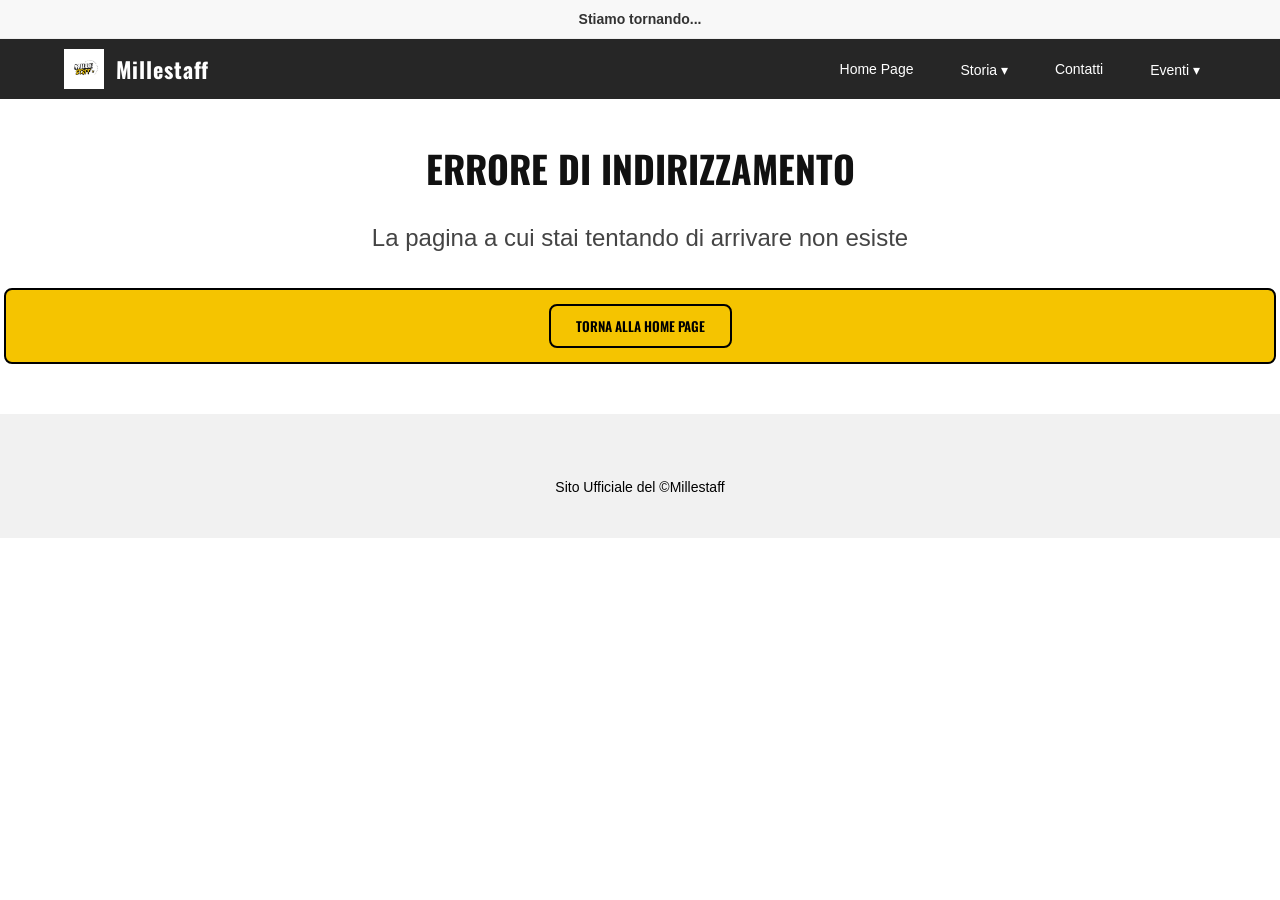
==== index.html @ 700ab234 "Update index.html" ====
<!DOCTYPE html>
<html lang="it">
<head>
    <title>Millestaff</title>
    <link rel="stylesheet" href="https://fonts.googleapis.com/css2?family=Oswald:wght@400;600;700&display=swap">
    <link rel="stylesheet" href="sito.css">
    <link rel="icon" href="logo.jpg">
     <meta charset="UTF-8">
    <meta name="viewport" content="width=device-width, initial-scale=1.0">
</head>
<body>

    <!-- Barra "Prossimamente" in cima -->
    <div id="banner-top">Stiamo tornando...</div>

        <!-- Navbar -->
<nav id="barra-nav">
    <div id="nav-logo">
        <img src="logo.jpg" alt="logo" width="40px">
        <span id="nav-title">Millestaff</span>
    </div>
    
    <div id="nav-links">
        <a onclick="mostraPagina('millestaff')" class="nav-link active">Home Page</a>
        <!-- Contenitore Dropdown -->
        <div class="dropdown">
            <a class="nav-link">Storia ▾</a>
            <ul class="dropdown-content">
                <li><a onclick="mostraPagina('storia')">La nostra Storia</a></li>
                <li><a onclick="mostraPagina('storia-extra')">Informazioni Staff</a></li>
            </ul>
        </div>
        <a onclick="mostraPagina('contatti')" class="nav-link">Contatti</a>
        <!-- Drop pagina eventi -->
        <div class="dropdown">
            <a class="nav-link">Eventi ▾</a>
            <ul class="dropdown-content">
                <li><a onclick="mostraPagina('eventi')">Eventi</a></li>
                <li><a onclick="mostraPagina('eventi-conclusi')">Conclusi</a></li>
            </ul>
        </div>
    </div>
</nav>


    <!-- ======================
         PAGINA ERRORE 404
         ====================== -->
    <div id="errore-404" style="display: none;">
    <div id="intestazione-home" style="display: none;">
        <div id="hero-content">
            <h1>MILLESTAFF</h1>
        </div>

    </div>
        <div id="contenuto">
            <h2>ERRORE DI INDIRIZZAMENTO</h2>
            <p class="sottotitolo">La pagina a cui stai tentando di arrivare non esiste</p>
				<div id="bottone">            
            	<a onclick="mostraPagina('home')">
            		<button id="bottone" style="align-content: center;">Torna alla Home Page</button>
            	</a>
				</div>        
        </div>
    </div>

    <!-- ======================
         PAGINA HOME 
         ====================== -->
    <div id="pagina-" class="pagina">
        <!-- Titolo hero -->
    <!-- Intestazione con immagine di sfondo -->
    <div id="intestazione-home">
        <div id="hero-content">
            <h1>MILLESTAFF</h1>
        </div>

    </div>
        <div id="contenuto">
            <h2>VI DIAMO IL BENVENUTO NEL SITO DELLO STAFF!</h2>
            <p class="sottotitolo">Ecco a voi il sito ufficiale di Millestaff!</p>
            <p class="comunicazione">⚠️ <em>COMUNICAZIONE UFFICIALE</em> ⚠️</p>
            <p class="testo">
                È con grande piacere che comunico la riapertura del Gruppo Staff,<br>
                Con una nuova gestione e con tante nuove idee lo Staff riapre i battenti col nome di<br>
                "Millestaff"<br>
                <br>
                A seguito della sospensione del Progetto "Gruppo Staff"<br>
                abbiamo avuto tempo per valutare con calma tutti gli eventi e le attività segnandoci<br>
                e correggendo le criticità riscontrate,<br>
                il tutto per organizzare eventi sempre migliori!.
            </p>

            <div id="colonne-home">
                <div class="colonna">
                    <a onclick="mostraPagina('eventi')"><img src="calendario.png" alt="Calendario" height="217px"></a>
                    <h3>CALENDARIO</h3>
                    <p>Visualizza tutti gli eventi in programma<br>e anche quelli passati!</p>
                </div>
                <div class="colonna">
                    <a onclick="mostraPagina('storia')"><img src="logo.png" alt="Informazioni" height="217px"></a>
                    <h3>INFORMAZIONI</h3>
                    <p>Leggi la storia dello staff,<br>e ricava tutte le informazioni utili!</p>
                </div>
                <div class="colonna">
                    <a onclick="mostraPagina('contatti')"><img src="contatti.png" alt="Contatti" height="217px"></a>
                    <h3>CONTATTI</h3>
                    <p>Vuoi organizzare un evento?<br>Hai bisogno di informazioni?</p>
                </div>
            </div>
        </div>
    </div>

    <!-- ======================
         PAGINA STORIA
         ====================== -->
	<div id="pagina-storia" class="pagina">
   	<div id="intestazione" style="background-image: url('img/logo.png')">
  	  	</div>
      	<div id="contenuto-storia">
         	<h2>LA NOSTRA STORIA</h2>
            <p class="testo">Ciao a tutti! Siamo il Millestaff, quello che una volta si faceva chiamare "Stuff",<br>
							La nostra passione è organizzare attività di intrattenimento, creando momenti divertenti e coinvolgenti per la nostra comunità.<br>
							Unisciti a noi e scopri il divertimento senza limiti che solo "Stuff" sa offrire!<br><br> 
							IL DIVERTIMENTO CON NOI È ASSICURATO<br></p>
		   		<div class="bottone">
		  				<a onclick="mostraPagina('storia-extra')">
							<button id="bottone" name="Ulteriori informazioni" type="button" style="max-width: 120pt">Ulteriori Informazioni</button>        
						</a>
         		</div>
         </div>
    </div>

    <!-- ======================
         PAGINA ULTERIORI INFO
         ====================== -->
    <div id="pagina-storia-extra" class="pagina">
        <div id="contenuto">
         	<h2>INFORMAZIONI</h2>
        		<h3>LA NOSTRA STORIA</h3>     		
            <p class="testo">Il Gruppo Staff di Millesimo è un gruppo di ragazzi che organizzano delle attività ed eventi per animare 
            l'oratorio di Millesimo, è formato da ragazzi di 3°Media e 1° Superiore supervisionati e aiutati dagli animatori della parrocchia.
            Il gruppo è stato fondato il 3 marzo 2022 da Denis Liccardo, con l'aiuto di Federica Pirotti e Federico Pedrazzi.
				per animare le serate del Venerdì e Sabato sera. Iniziarono ad organizzare una sorta discoteca (chiamata da loro "DiscoMusik")
				all'interno durante l'inverno, alternando anche con una sorta di cinema. durante l'arrivo dell'estate la discoteca è stata 
				spostata nei campi esterni, soprattutto per intrattenere con la musica chi giocava nei campi esterni.
				Il gruppo ha organizzato anche serate giochi, con il gioco della bottiglia, oppure quello della scatola, ma anche delle
				attività per cui si è lavorato più di un mese, "Cluedo in real life" , le squadre dovevano scoprire chi è morto, e chi lo ha 
				ucciso.<br><br>
				Durante la pausa estiva, si ha continuato a lavorare per creare il nuovo logo, e per organizzare qualche attività.
				Domenica 22 Ottobre 2023, venne creato l'accordo tra il Gruppo Staff e gli animatori che permette i ragazzi dello Staff ad 
				aiutare nella realizzazione dei progetti con l’aiuto degli animatori.<br></p>
         </div>
    </div>
    <!-- ======================
         PAGINA CONTATTI
         ====================== -->
    <div id="pagina-contatti" class="pagina">
        <div id="contenuto-contatti">
            <h2>CONTATTI</h2>
            <p class="comunicazione" style="text-align: center;">⚠️ <em>COMUNICAZIONE UFFICIALE</em> ⚠️</p>
            <p class="testo">Dal 12 Aprile 2024 sino a prossima comunicazione prendere per valido solo il contatto "Denis Liccardo"<br>
				I social e le email rimarranno attive con risposta automatica e da parte di un utente (a orario ridotto)</p>
        </div>
        <div id="colonne-home">
        	<div class="colonna">
				<h2>TELEFONO</h2>  
				<a href="tel:+393501453400">
				<button id="bottone" type="button" style="width: 100%">Denis Liccardo</button>
				</a>   
        	</div>
        	<div class="colonna">
				<h2>INSTAGRAM</h2>    
				<a href="https://sites.google.com/view/gruppostaff">
				<button id="bottone" type="button" style="width: 100%">Millestaff</button>
				</a>      	
        	</div>
        	<div class="colonna">
				<h2>E-MAIL</h2>  
				<a href="mailto:tgsanluigi@gmail.com">
				<button id="bottone" type="button" style="width: 100%">Centralino</button>
				</a>         	
        	</div>
        </div>
    </div>
    <!-- ======================
         PAGINA EVENTI
         ====================== -->
    <div id="pagina-eventi" class="pagina">
        <div id="contenuto">
         	<h2>EVENTI</h2>
        		<h3>Visualizza gli eventi e le attività!</h3>     		
				<div id="colonne-home" class="bottone">
					<div class="colonna">
						<a onclick="mostraPagina('eventi-prox')">
						<button id="bottone" type="button" style="width: 100%">Eventi in programma</button>
						</a>    
					</div>
					<div class="colonna">
						<a onclick="mostraPagina('eventi-conclusi')">
						<button id="bottone" type="button" style="width: 100%">Eventi conclusi</button>
						</a>
					</div>
				</div>	
					<h2>CALENDARIO</h2>
					<h3>Al momento il servizio calendario non è attivo<br>Ci scusiamo per il disagio</h3>
         </div>
    </div>
    
	<!-- ======================
         PAGINA CONCLUSI
         ====================== -->
    <div id="pagina-eventi-conclusi" class="pagina">
        <div id="contenuto">
            <h2>EVENTI CONCLUSI</h2>
            <p class="testo">È presentato in seguito lo storico degli eventi importanti organizzati dallo staff</p>
        </div>
        <div id="colonne-home">
        	<div class="colonna">
				<h2>2023</h2>  
				<a onclick="mostraPagina('1-torneo-zonale')">
				<button id="bottone" type="button" style="width: 100%">1° Torneo Zonale | 13 Ottobre</button>
				</a>
				<a onclick="mostraPagina('natale-2023')">
				<button id="bottone" type="button" style="width: 100%">Festa di Natale | ... Dicembre</button>
				</a>   
        	</div>
        	<div class="colonna">
				<h2>2024</h2>
				<a onclick="mostraPagina('2-torneo-zonale')">
				<button id="bottone" type="button" style="width: 100%">2° Torneo Zonale | 2 Aprile</button>
				</a>
        	</div>
        </div>
    </div>
    
    
    <!-- Piè di pagina -->
    <footer> <br>Sito Ufficiale del ©Millestaff</footer>

<script>
function mostraPagina(idRichiesto, aggiornaUrl = true) {
    // 1. Nasconde tutte le pagine e l'errore
    const sezioni = document.querySelectorAll('.pagina');
    sezioni.forEach(s => s.style.display = 'none');
    document.getElementById('errore-404').style.display = 'none';

    const target = document.getElementById('pagina-' + idRichiesto);
    const repoName = '/millestaff'; // Nome del repository GitHub

    if (target) {
        target.style.display = 'block';
        if (aggiornaUrl) {
            // Genera il percorso corretto mantenendo il nome del repository
            const path = idRichiesto === 'home'
                ? repoName + '/'
                : repoName + '/' + idRichiesto.replace(/-/g, '/');
            history.pushState({ pagina: idRichiesto }, '', path);
        }
    } else {
        document.getElementById('errore-404').style.display = 'block';
        if (aggiornaUrl) {
            history.pushState({ pagina: null }, '', repoName + '/' + idRichiesto);
        }
    }

    // Gestione classe active sui link della barra di navigazione
    document.querySelectorAll('.nav-link').forEach(link => link.classList.remove('active'));
}

// Gestisce il tasto Indietro/Avanti del browser
window.addEventListener('popstate', function(e) {
    if (e.state && e.state.pagina) {
        mostraPagina(e.state.pagina, false);
    } else {
        mostraPagina('home', false);
    }
});

// Legge l'URL al caricamento per gestire link diretti
window.onload = function() {
    const repoName = '/millestaff';
    let path = window.location.pathname;

    // Rimuove il nome del repository dal percorso per capire quale pagina mostrare
    if (path.startsWith(repoName)) {
        path = path.substring(repoName.length);
    }
    
    // Pulisce gli slash iniziali e finali rimasti
    path = path.replace(/^\//, '').replace(/\/$/, '');
    
    if (!path || path === '' || path === 'index.html') {
        mostraPagina('home', false);
    } else {
        // Converte /eventi/conclusi → eventi-conclusi
        const idPagina = path.replace(/\//g, '-');
        mostraPagina(idPagina, false);
    }

    // Imposta lo stato iniziale nello storico del browser
    const statoIniziale = path && path !== 'index.html' ? path.replace(/\//g, '-') : 'home';
    history.replaceState(
        { pagina: statoIniziale },
        '',
        window.location.pathname
    );
};
</script>


</body>
</html>
---- sito.css ----
/* ============================================
   MILLESTAFF - sito.css (Versione Ottimizzata)
   ============================================ */

* {
    margin: 0;
    padding: 0;
    box-sizing: border-box;
}

body {
    font-family: 'Segoe UI', Tahoma, Geneva, Verdana, sans-serif;
    background-color: white;
    line-height: 1.6;
}

/* ---- BANNER TOP ---- */
#banner-top {
    background-color: #f8f8f8;
    color: #333;
    text-align: center;
    font-size: 14px;
    padding: 8px 0;
    border-bottom: 1px solid #eee;
    font-weight: 600;
}

/* ---- ERO / INTESTAZIONI ---- */
#intestazione-home, #intestazione {
    background-image: url('intestazione-home.jpg');
    background-repeat: no-repeat;
    background-position: center center;
    background-size: cover;
    background-attachment: fixed;
    display: flex;
    flex-direction: column;
    min-height: 450px;
    justify-content: center;
    align-items: center;
}

#intestazione {
    opacity: 0.85; /* Leggermente più visibile per leggere meglio */
}

/* ---- NAVBAR ---- */
#barra-nav {
    display: flex;
    align-items: center;
    justify-content: space-between;
    background-color: rgba(0, 0, 0, 0.85);
    padding: 10px 5%;
    position: sticky;
    top: 0;
    z-index: 1000;
    backdrop-filter: blur(5px); /* Effetto sfocato moderno */
}

#nav-logo {
    display: flex;
    align-items: center;
    gap: 12px;
}

#nav-title {
    color: white;
    font-family: 'Oswald', sans-serif;
    font-size: 22px;
    font-weight: 700;
    letter-spacing: 1px;
}

#nav-links {
    display: flex;
    align-items: center;
    gap: 15px;
}

.nav-link {
    color: white;
    text-decoration: none;
    font-size: 14px;
    padding: 8px 16px;
    border-radius: 4px;
    transition: 0.3s;
    cursor: pointer;
}

.nav-link:hover {
    background-color: rgba(255, 255, 255, 0.2);
}

.nav-link.active {
    background-color: #f5c400;
    color: black;
}

/* ---- DROPDOWN MENU ---- */
.dropdown {
    position: relative;
    display: inline-block;
}

.dropdown-content {
    display: none;
    position: absolute;
    background-color: white;
    min-width: 200px;
    box-shadow: 0px 8px 16px rgba(0,0,0,0.2);
    z-index: 1;
    border-radius: 4px;
    top: 100%;
}

.dropdown:hover .dropdown-content {
    display: block;
}

.dropdown-content li a {
    color: black;
    padding: 12px 16px;
    text-decoration: none;
    display: block;
    font-size: 14px;
    transition: 0.2s;
}

.dropdown-content li a:hover {
    background-color: #f5c400;
}

/* ---- TITOLI E TESTI ---- */
h1 {
    font-family: 'Oswald', sans-serif;
    font-size: 60pt;
    color: white;
    text-align: center;
    text-decoration: underline;
    text-decoration-color: #f5c400;
    text-decoration-thickness: 8px;
    letter-spacing: 4px;
    text-shadow: 3px 3px 10px rgba(0,0,0,0.6);
}

h2 {
    font-family: 'Oswald', sans-serif;
    font-size: 28pt;
    color: #111;
    text-align: center;
    margin: 40px 0 20px;
    text-transform: uppercase;
}

#contenuto {
    /*padding: 40px 10%;*/
    text-align: center;
}

.sottotitolo {
    font-size: 18pt;
    color: #444;
    margin-bottom: 30px;
}

.comunicazione {
    font-size: 14pt;
    color: #d9534f; /* Un rosso discreto per l'avviso */
    font-weight: bold;
    margin-bottom: 20px;
}

.testo {
    font-size: 13pt;
    color: #333;
    max-width: 800px;
    margin: 0 auto;
    line-height: 1.8;
}

/* ---- COLONNE HOME ---- */
#colonne-home {
    display: flex;
    flex-wrap: wrap;
    justify-content: center;
    gap: 40px;
    padding: 30px 20px;
}

.colonna {
    flex: 1;
    min-width: 250px;
    max-width: 300px;
    /*padding: 20px;*/
    transition: transform 0.3s;
    justify-content: center; 
}

.colonna:hover {
    transform: translateY(-10px);
}

.colonna img {
    max-width: 100%;
    height: auto;
    margin-bottom: 20px;
    cursor: pointer;
}

.colonna h3 {
    font-family: 'Oswald', sans-serif;
    font-size: 18px;
    margin-bottom: 10px;
}

/* ---- BOTTONI ---- */
.bottone {
    display: flex;
    justify-content: center;
    padding: 20px;
}

button, #bottone {
    background-color: #f5c400;
    color: black;
    border: 2px solid black;
    border-radius: 8px;
    padding: 10px 25px;
    font-family: 'Oswald', sans-serif;
    font-weight: 600;
    cursor: pointer;
    transition: 0.3s;
    text-transform: uppercase;
    justify-content: center; 
    display: flex;
    align-items: center;
    margin: 4px;
}

button:hover {
    background-color: black;
    color: #f5c400;
    transform: scale(1.05);
}

/* ---- FOOTER E PAGINE ---- */
.pagina {
    display: none;
    animation: fadeIn 0.5s;
}

@keyframes fadeIn {
    from { opacity: 0; }
    to { opacity: 1; }
}

footer {
    padding: 40px 0;
    text-align: center;
    background-color: #f1f1f1;
    margin-top: 50px;
    font-size: 14px;
}

/* ---- UTILITY ---- */
a { text-decoration: none; color: inherit; }

#errore-404 {
   display: none;
}
#pagina-home {
   display: block;
}
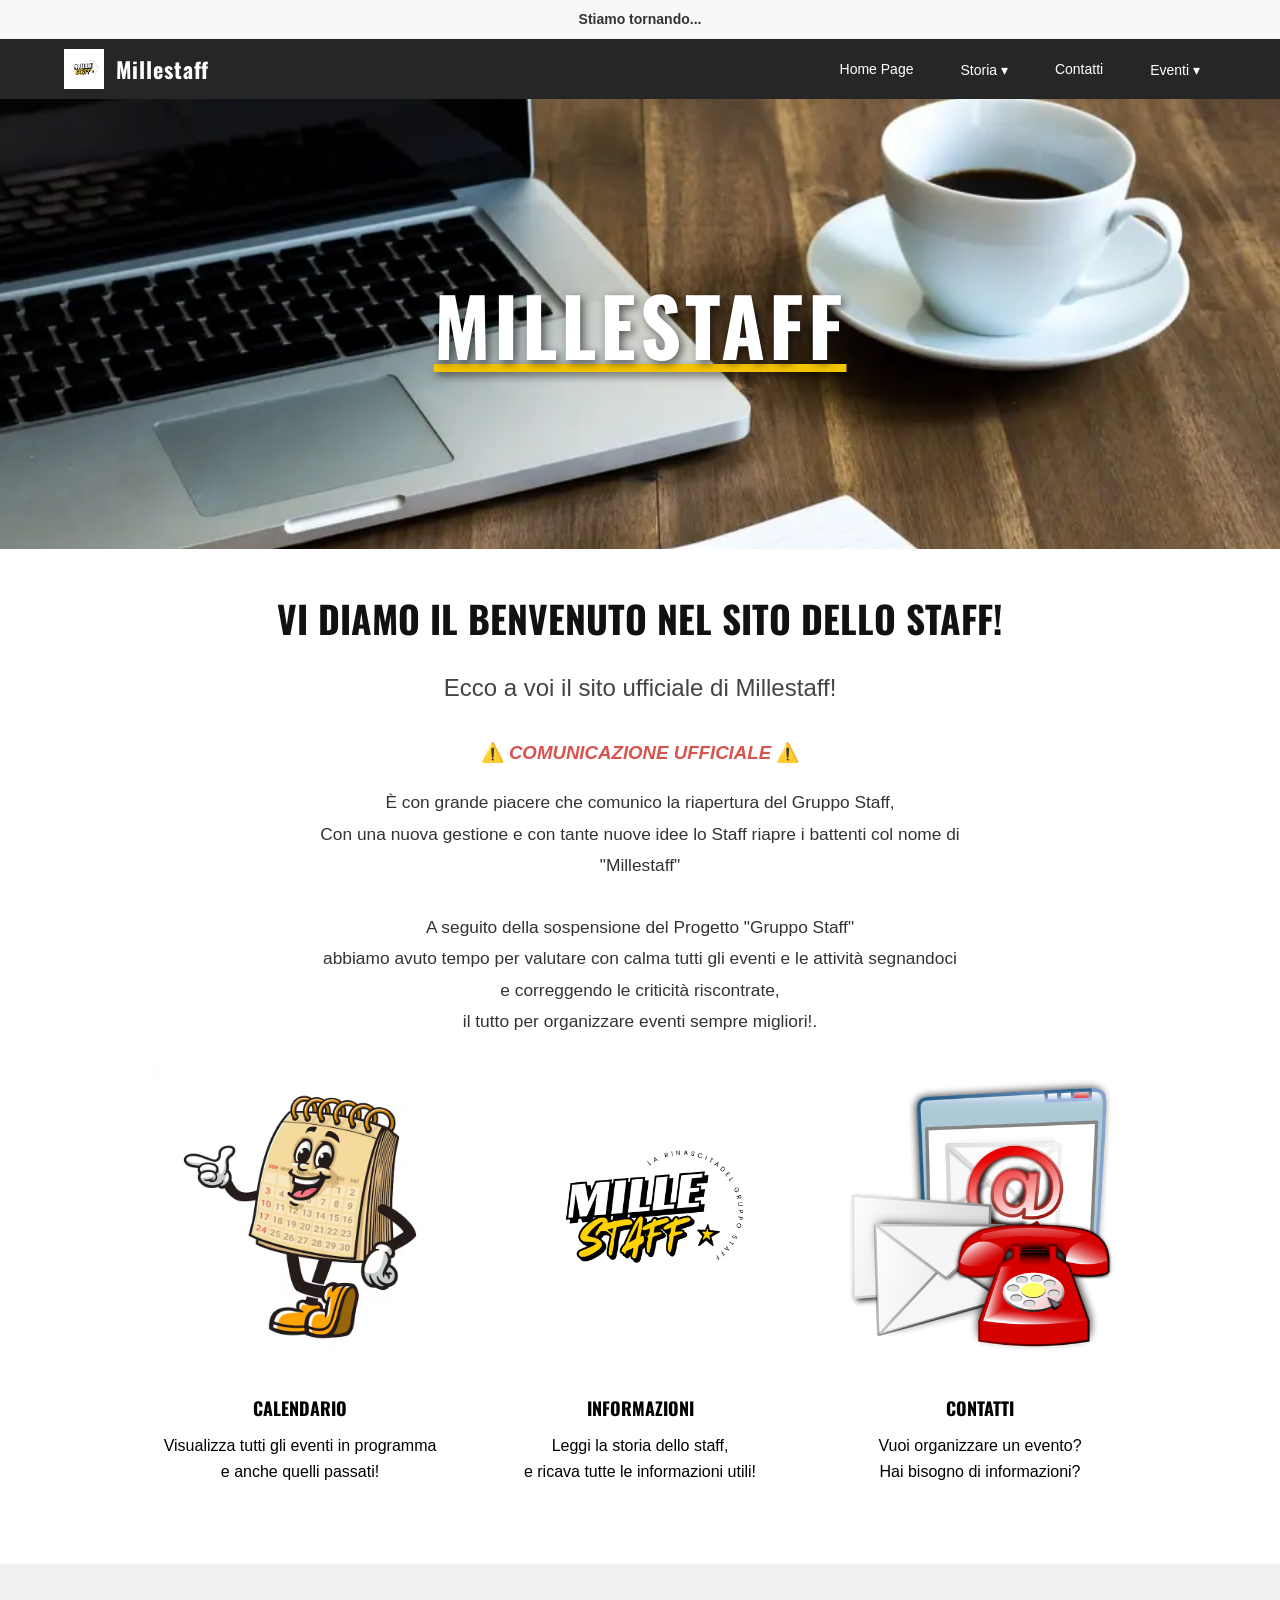
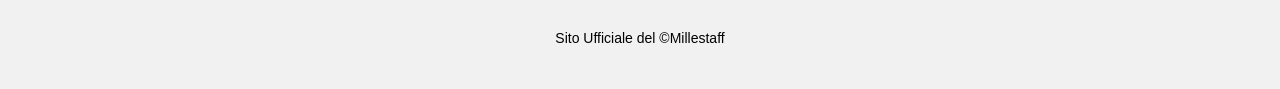
==== commit d6977d02: "Update index.html" ====
--- a/index.html
+++ b/index.html
@@ -67,7 +67,7 @@
     <!-- ======================
          PAGINA HOME 
          ====================== -->
-    <div id="pagina-" class="pagina">
+    <div id="pagina-home" class="pagina">
         <!-- Titolo hero -->
     <!-- Intestazione con immagine di sfondo -->
     <div id="intestazione-home">
